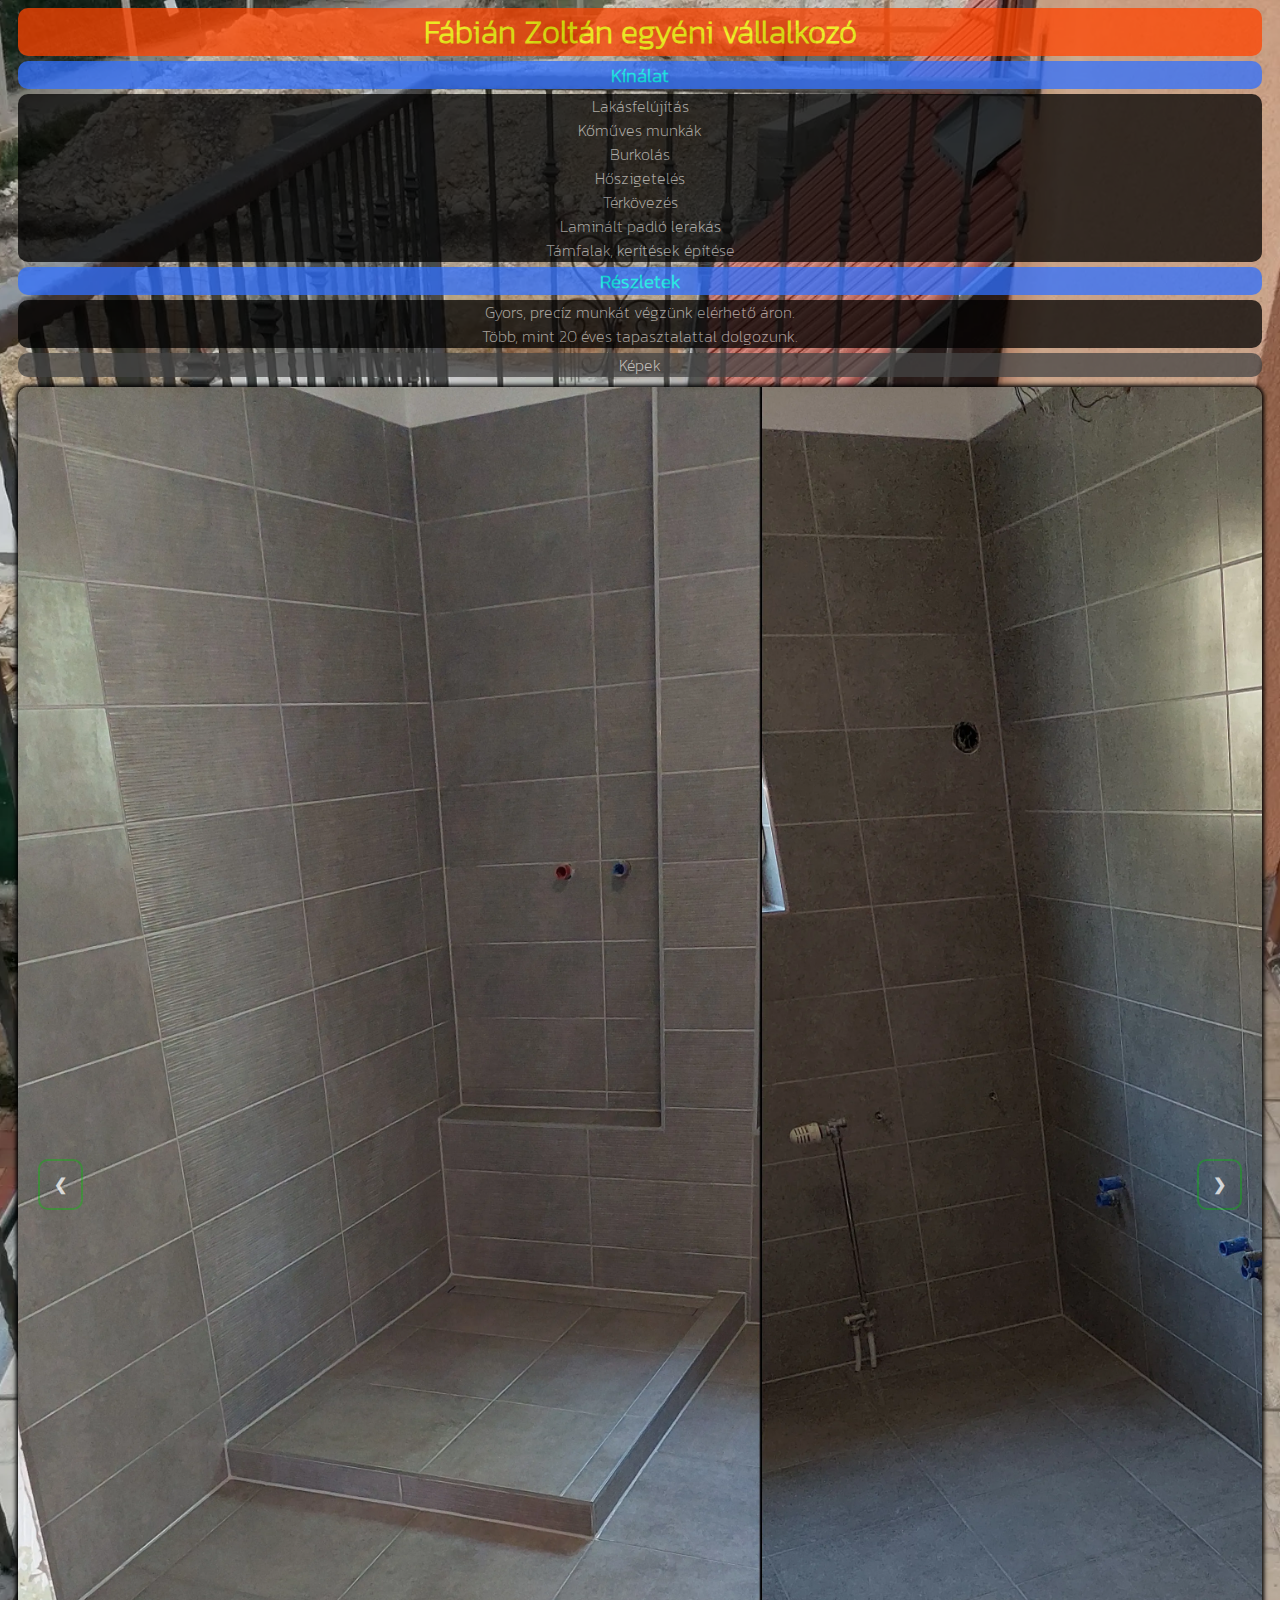
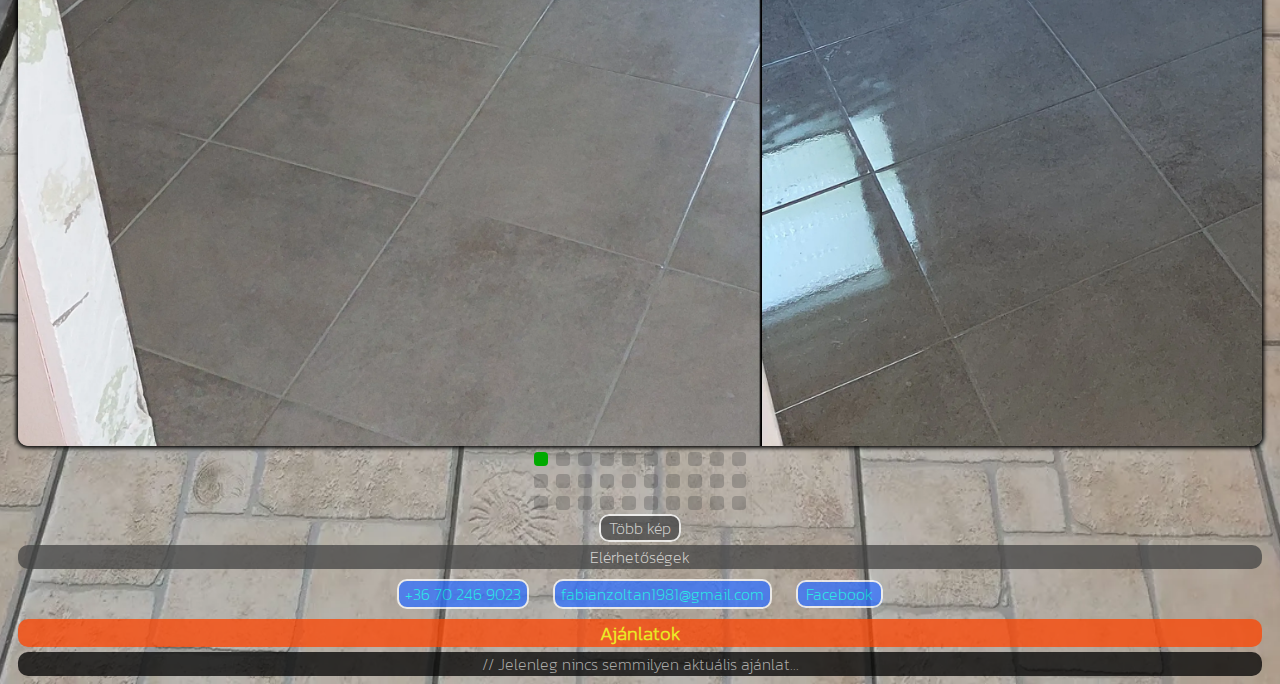
==== index.html @ e49f88b5 "Update index.html" ====
<!DOCTYPE html>
<html lang="hu">
    <head>
        <title>Fábián Zoltán EV - Főoldal</title>
        <meta charset="UTF-8">
        <meta name="viewport" content="width=device-width, initial-scale=1">
        <meta name="description" content="Lakásfelújítás, kőműves munkák, burkolás; precízen, elérhető áron.">
        <link rel="icon" href="./icon.png" type="icon/png">
        <style>
            :root {
                scrollbar-width: thin;
                scrollbar-color: #00ddaa#002200;
                color-scheme: dark;
                text-align: center;
                word-wrap: break-word;
                user-select: none;
            }
            @font-face {
                font-family: 'Kanit';
                src: url('./Kanit-ExtraLight.ttf') format('truetype');
            }
            @media only screen and (max-width: 1320px) {
                button, a, noscript {
                    font-size: 16px !important;
                }
                .dots {
                    height: 14px !important;
                    width: 14px !important;
                }
                .black, .grey, .blue, .red {
                    margin-left: 10px !important;
                    margin-right: 10px !important;
                }
                .slideshow-container {
                    margin-left: 10px !important;
                    margin-right: 10px !important;
                }
                .back, .forward {
                    padding: 14px !important;
                }
            }
            body {
                background-color: #222222;
                background-image: url('./images/back.webp');
                background-repeat: no-repeat;
                background-size: cover;
                background-position: center;
            }
            noscript {
                font-size: 18px;
                margin: 18px;
            }
            .black, .grey, .blue, .red {
                border-radius: 10px;
                font-family: "Kanit";
                opacity: 0.75;
                margin-left: 80px;
                margin-right: 80px;
                margin-top: 5px;
                margin-bottom: 5px;
                user-select: text;
            }
            .black {
                background-color: #000000;
                color: #acacac;
            }
            .grey {
                background-color: #444444;
                color: #dfdfdf;
            }
            .blue {
                background-color: #3070ff;
                color: #00ffff;
            }
            .red {
                background-color: #ff4400;
                color: #ffff00;
            }
            button, a {
                text-align: center;
                cursor: pointer;
                border-radius: 40px;
                font-size: 22px;
                border: 2px solid#ffffff;
                opacity: 0.75;
                transition: 0.2s ease-out;
            }
            a {
                text-decoration: none;
                padding: 0px 8px 0px 8px;
            }
            button:hover, a:hover {
                box-shadow: 0 0 6px 2px#ffffff;
                opacity: 1;
                transition: 0.2s ease-in;
            }
            * {
                box-sizing: border-box
            }
            .slideshow-container {
                position: relative;
                margin-left: 80px;
                margin-right: 80px;
                cursor: zoom-in;
            }
            .containers {
                display: none;
                border-radius: 10px
            }
            .back, .forward {
                cursor: pointer;
                position: absolute;
                top: 48%;
                width: auto;
                margin-top: -23px;
                padding: 20px;
                font-weight: 700;
                font-size: 19px;
                transition: .4s;
                user-select: none;
                border-radius: 10px;
                border: 2px solid rgba(0, 200, 0, .5);
                color: #fff;
            }
            .forward {
                right: 20px;
            }
            .back {
                left: 20px;
            }
            .back:hover, .forward:hover {
                background-color: rgba(0, 170, 0, .75)
            }
            .dots {
                cursor: pointer;
                height: 16px;
                width: 16px;
                margin: 2px 2px;
                background-color: #444;
                opacity: .3;
                border-radius: 4px;
                display: inline-block;
                transition: background-color .5s;
            }
            .dots:hover, .enable {
                background-color: #0a0;
                opacity: 1
            }
            .fade {
                -webkit-animation-name: fade;
                -webkit-animation-duration: 1.4s;
                animation-name: fade;
                animation-duration: 1.4s
            }
            @-webkit-keyframes fade {
                from {
                    opacity: .5
                }
                to {
                    opacity: 2
                }
            }
            @keyframes fade {
                from {
                    opacity: .5
                }
                to {
                    opacity: 2
                }
            }
            img {
                width:100%;
                border-radius:10px;
                box-shadow:0 0 4px 2px#000000;
                margin-top:5px;
            }
        </style>
    </head>
    <body>
        <h1 class="red">Fábián Zoltán egyéni vállalkozó</h1>
        <h3 class="blue">Kínálat</h3>
        <p class="black">Lakásfelújítás<br>Kőműves munkák<br>Burkolás<br>Hőszigetelés<br>Térkövezés<br>Laminált padló lerakás<br>Támfalak, kerítések építése</p>
        <h3 class="blue">Részletek</h3>
        <p class="black">Gyors, precíz munkát végzünk elérhető áron.<br>Több, mint 20 éves tapasztalattal dolgozunk.</p>
        <p class="grey">Képek</p>
        <noscript>
            <p class="red" style="font-size: 32px;">A weboldal megfelelő működéséhez a <b>JavaScript</b> engedélyezése szükséges, ami neked le van tiltva; ellenőrizd a böngésződ beállításaiban.</p>
        </noscript>
        <div class="slideshow-container fade">
            <div class="containers">
                <img src="./images/1.webp" alt="referenciakép" onclick="openNewTab(this)" />
            </div>
            <div class="containers">
                <img src="./images/2.webp" alt="referenciakép" onclick="openNewTab(this)" />
            </div>
            <div class="containers">
                <img src="./images/3.webp" alt="referenciakép" onclick="openNewTab(this)" />
            </div>
            <div class="containers">
                <img src="./images/4.webp" alt="referenciakép" onclick="openNewTab(this)" />
            </div>
            <div class="containers">
                <img src="./images/5.webp" alt="referenciakép" onclick="openNewTab(this)" />
            </div>
            <div class="containers">
                <img src="./images/6.webp" alt="referenciakép" onclick="openNewTab(this)" />
            </div>
            <div class="containers">
                <img src="./images/7.webp" alt="referenciakép" onclick="openNewTab(this)" />
            </div>
            <div class="containers">
                <img src="./images/8.webp" alt="referenciakép" onclick="openNewTab(this)" />
            </div>
            <div class="containers">
                <img src="./images/9.webp" alt="referenciakép" onclick="openNewTab(this)" />
            </div>
            <div class="containers">
                <img src="./images/10.webp" alt="referenciakép" onclick="openNewTab(this)" />
            </div>
            <div class="containers">
                <img src="./images/11.webp" alt="referenciakép" onclick="openNewTab(this)" />
            </div>
            <div class="containers">
                <img src="./images/12.webp" alt="referenciakép" onclick="openNewTab(this)" />
            </div>
            <div class="containers">
                <img src="./images/13.webp" alt="referenciakép" onclick="openNewTab(this)" />
            </div>
            <div class="containers">
                <img src="./images/14.webp" alt="referenciakép" onclick="openNewTab(this)" />
            </div>
            <div class="containers">
                <img src="./images/15.webp" alt="referenciakép" onclick="openNewTab(this)" />
            </div>
            <div class="containers">
                <img src="./images/16.webp" alt="referenciakép" onclick="openNewTab(this)" />
            </div>
            <div class="containers">
                <img src="./images/17.webp" alt="referenciakép" onclick="openNewTab(this)" />
            </div>
            <div class="containers">
                <img src="./images/18.webp" alt="referenciakép" onclick="openNewTab(this)" />
            </div>
            <div class="containers">
                <img src="./images/19.webp" alt="referenciakép" onclick="openNewTab(this)" />
            </div>
            <div class="containers">
                <img src="./images/20.webp" alt="referenciakép" onclick="openNewTab(this)" />
            </div>
            <div class="containers">
                <img src="./images/21.webp" alt="referenciakép" onclick="openNewTab(this)" />
            </div>
            <div class="containers">
                <img src="./images/22.webp" alt="referenciakép" onclick="openNewTab(this)" />
            </div>
            <div class="containers">
                <img src="./images/23.webp" alt="referenciakép" onclick="openNewTab(this)" />
            </div>
            <div class="containers">
                <img src="./images/24.webp" alt="referenciakép" onclick="openNewTab(this)" />
            </div>
            <div class="containers">
                <img src="./images/25.webp" alt="referenciakép" onclick="openNewTab(this)" />
            </div>
            <div class="containers">
                <img src="./images/26.webp" alt="referenciakép" onclick="openNewTab(this)" />
            </div>
            <div class="containers">
                <img src="./images/27.webp" alt="referenciakép" onclick="openNewTab(this)" />
            </div>
            <div class="containers">
                <img src="./images/28.webp" alt="referenciakép" onclick="openNewTab(this)" />
            </div>
            <div class="containers">
                <img src="./images/29.webp" alt="referenciakép" onclick="openNewTab(this)" />
            </div>
            <div class="containers">
                <img src="./images/30.webp" alt="referenciakép" onclick="openNewTab(this)" />
            </div>
            <a class="back" onclick="plusSlides(-1)" title="Előző kép">&#10094;</a>
            <a class="forward" onclick="plusSlides(1)" title="Következő kép">&#10095;</a>
        </div>
        <div style="text-align:center">
            <span class="dots" onclick="currentSlide(1)" title="1. kép"></span>
            <span class="dots" onclick="currentSlide(2)" title="2. kép"></span>
            <span class="dots" onclick="currentSlide(3)" title="3. kép"></span>
            <span class="dots" onclick="currentSlide(4)" title=" 4. kép"></span>
            <span class="dots" onclick="currentSlide(5)" title="5. kép"></span>
            <span class="dots" onclick="currentSlide(6)" title="6. kép"></span>
            <span class="dots" onclick="currentSlide(7)" title=" 7. kép"></span>
            <span class="dots" onclick="currentSlide(8)" title="8. kép"></span>
            <span class="dots" onclick="currentSlide(9)" title="9. kép"></span>
            <span class="dots" onclick="currentSlide(10)" title="10. kép"></span>
            <br>
            <span class="dots" onclick="currentSlide(11)" title="11. kép"></span>
            <span class="dots" onclick="currentSlide(12)" title="12. kép"></span>
            <span class="dots" onclick="currentSlide(13)" title="13. kép"></span>
            <span class="dots" onclick="currentSlide(14)" title="14. kép"></span>
            <span class="dots" onclick="currentSlide(15)" title="15. kép"></span>
            <span class="dots" onclick="currentSlide(16)" title="16. kép"></span>
            <span class="dots" onclick="currentSlide(17)" title="17. kép"></span>
            <span class="dots" onclick="currentSlide(18)" title="18. kép"></span>
            <span class="dots" onclick="currentSlide(19)" title="19. kép"></span>
            <span class="dots" onclick="currentSlide(20)" title="20. kép"></span>
            <br>
            <span class="dots" onclick="currentSlide(21)" title="21. kép"></span>
            <span class="dots" onclick="currentSlide(22)" title="22. kép"></span>
            <span class="dots" onclick="currentSlide(23)" title="23. kép"></span>
            <span class="dots" onclick="currentSlide(24)" title="24. kép"></span>
            <span class="dots" onclick="currentSlide(25)" title="25. kép"></span>
            <span class="dots" onclick="currentSlide(26)" title="26. kép"></span>
            <span class="dots" onclick="currentSlide(27)" title="27. kép"></span>
            <span class="dots" onclick="currentSlide(28)" title="28. kép"></span>
            <span class="dots" onclick="currentSlide(29)" title="29. kép"></span>
            <span class="dots" onclick="currentSlide(30)" title="30. kép"></span>
        </div>
        <a href="https://www.komuvesburkolas.hu/images.html" target="_self" class="grey">Több kép</a>
        <p class="grey">Elérhetőségek</p>
        <button class="blue" onclick="copyText('+36702469023')" title="Kattints a másoláshoz.">+36 70 246 9023</button>
        <button class="blue" onclick="copyText('fabianzoltan1981@gmail.com')" title="Kattints a másoláshoz.">fabianzoltan1981@gmail.com</button>
        <a class="blue" target="_blank" href="https://www.facebook.com/profile.php?id=61560239815582" title="Kövess a Facebookon">Facebook</a>
        <h3 class="red">Ajánlatok</h3>
        <p class="black">
        <!-- Ajánlatok hiánya esetén = '// Jelenleg nincs semmilyen aktuális ajánlat...' -->
        <!-- Ajánlatok szakasz kezdődik -->
            // Jelenleg nincs semmilyen aktuális ajánlat...
        <!-- Ajánlatok szakasz véget ér -->
        </p>
        <script>
            function copyText(text) {
                navigator.clipboard.writeText(text);
            }
            
            function openNewTab(imageElement) {
                var imageUrl = imageElement.src;
                window.open(imageUrl, '_blank');
            }
            
            var slidePosition = 1;
            SlideShow(slidePosition);

            function plusSlides(n) {
                SlideShow(slidePosition += n);
            }

            function currentSlide(n) {
                SlideShow(slidePosition = n);
            }

            function SlideShow(n) {
                var i;
                var slides = document.getElementsByClassName("containers");
                var circles = document.getElementsByClassName("dots");
                if (n > slides.length) {
                    slidePosition = 1
                }
                if (n < 1) {
                    slidePosition = slides.length
                }
                for (i = 0; i < slides.length; i++) {
                    slides[i].style.display = "none";
                }
                for (i = 0; i < circles.length; i++) {
                    circles[i].className = circles[i].className.replace(" enable", "");
                }
                slides[slidePosition - 1].style.display = "block";
                circles[slidePosition - 1].className += " enable";
            }
        </script>
    </body>
</html>
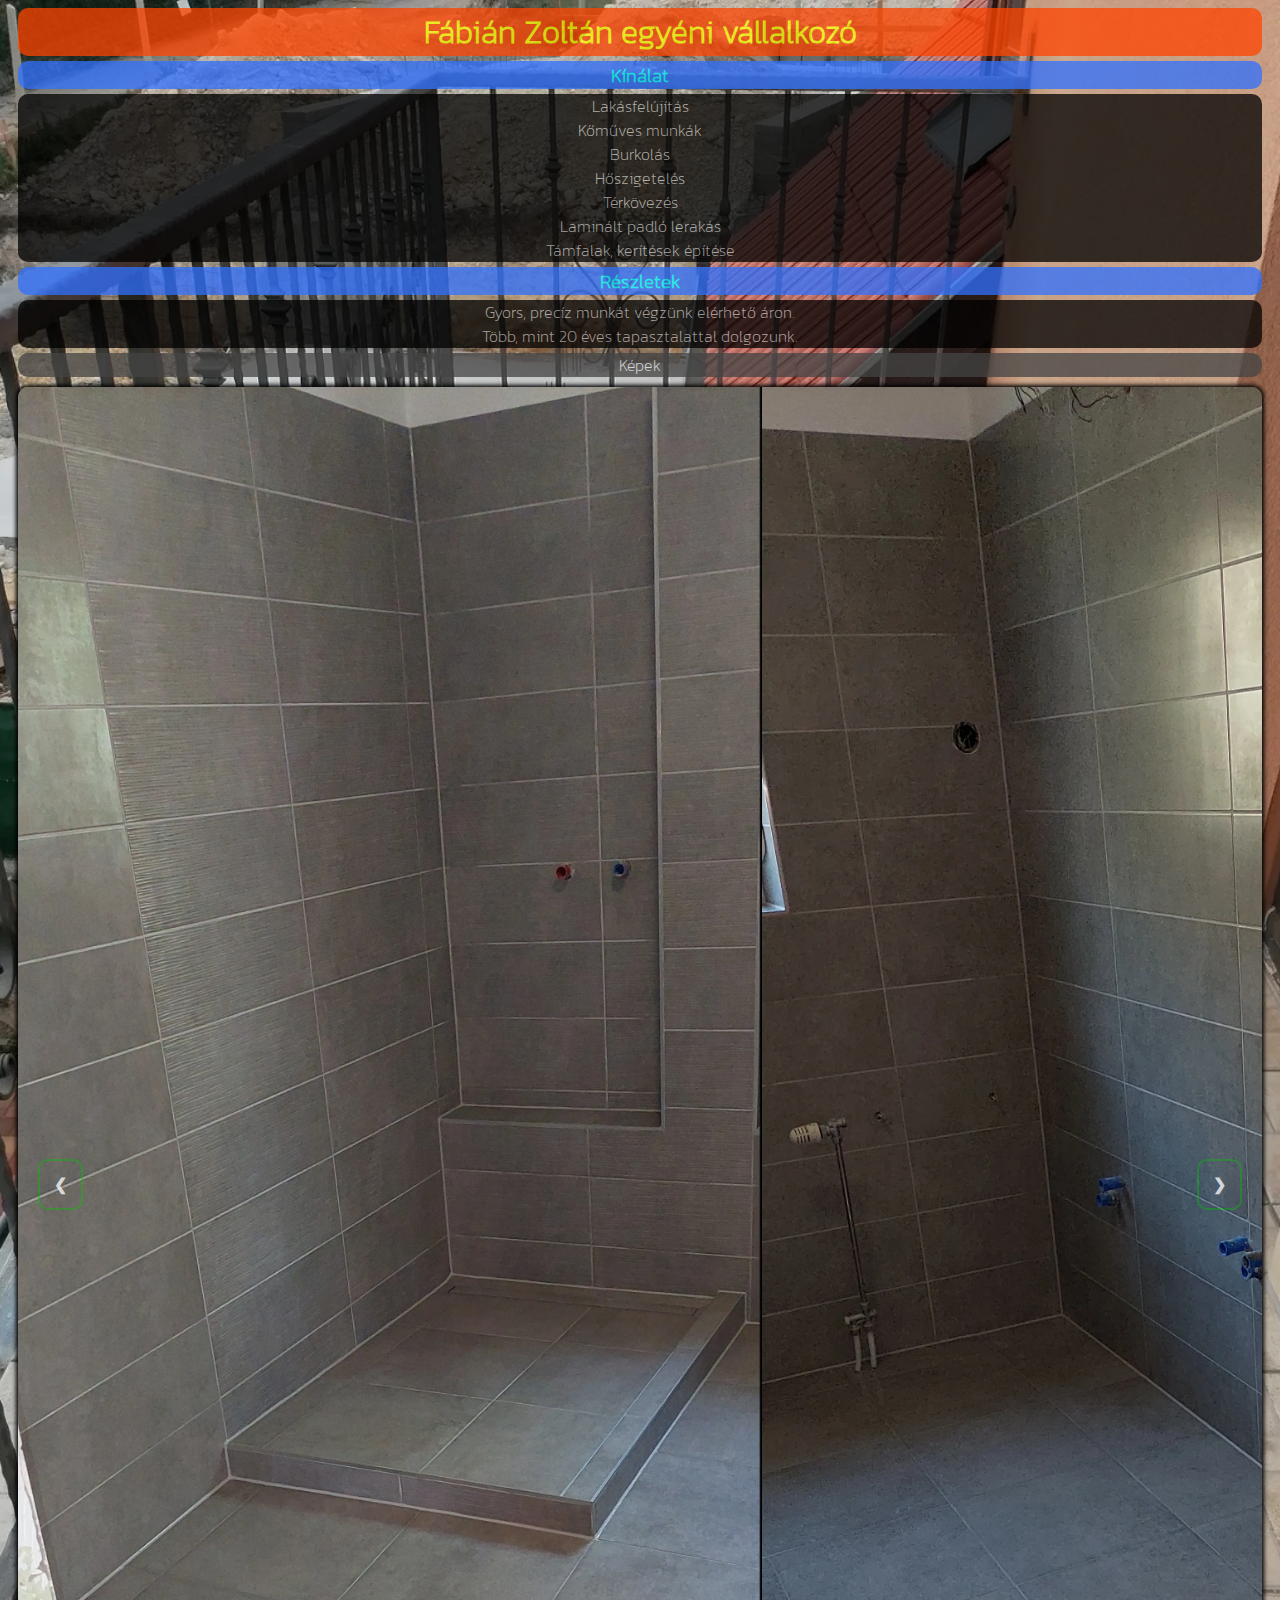
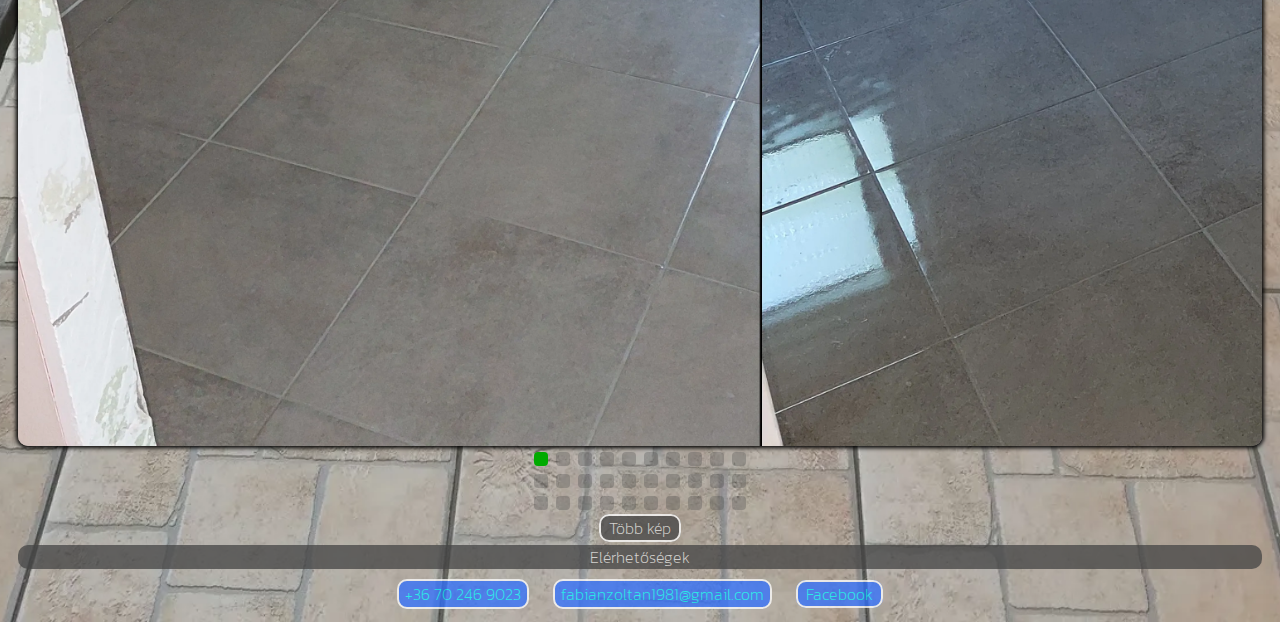
==== commit 6d07d240: "Update index.html" ====
--- a/index.html
+++ b/index.html
@@ -319,13 +319,6 @@
         <button class="blue" onclick="copyText('+36702469023')" title="Kattints a másoláshoz.">+36 70 246 9023</button>
         <button class="blue" onclick="copyText('fabianzoltan1981@gmail.com')" title="Kattints a másoláshoz.">fabianzoltan1981@gmail.com</button>
         <a class="blue" target="_blank" href="https://www.facebook.com/profile.php?id=61560239815582" title="Kövess a Facebookon">Facebook</a>
-        <h3 class="red">Ajánlatok</h3>
-        <p class="black">
-        <!-- Ajánlatok hiánya esetén = '// Jelenleg nincs semmilyen aktuális ajánlat...' -->
-        <!-- Ajánlatok szakasz kezdődik -->
-            // Jelenleg nincs semmilyen aktuális ajánlat...
-        <!-- Ajánlatok szakasz véget ér -->
-        </p>
         <script>
             function copyText(text) {
                 navigator.clipboard.writeText(text);
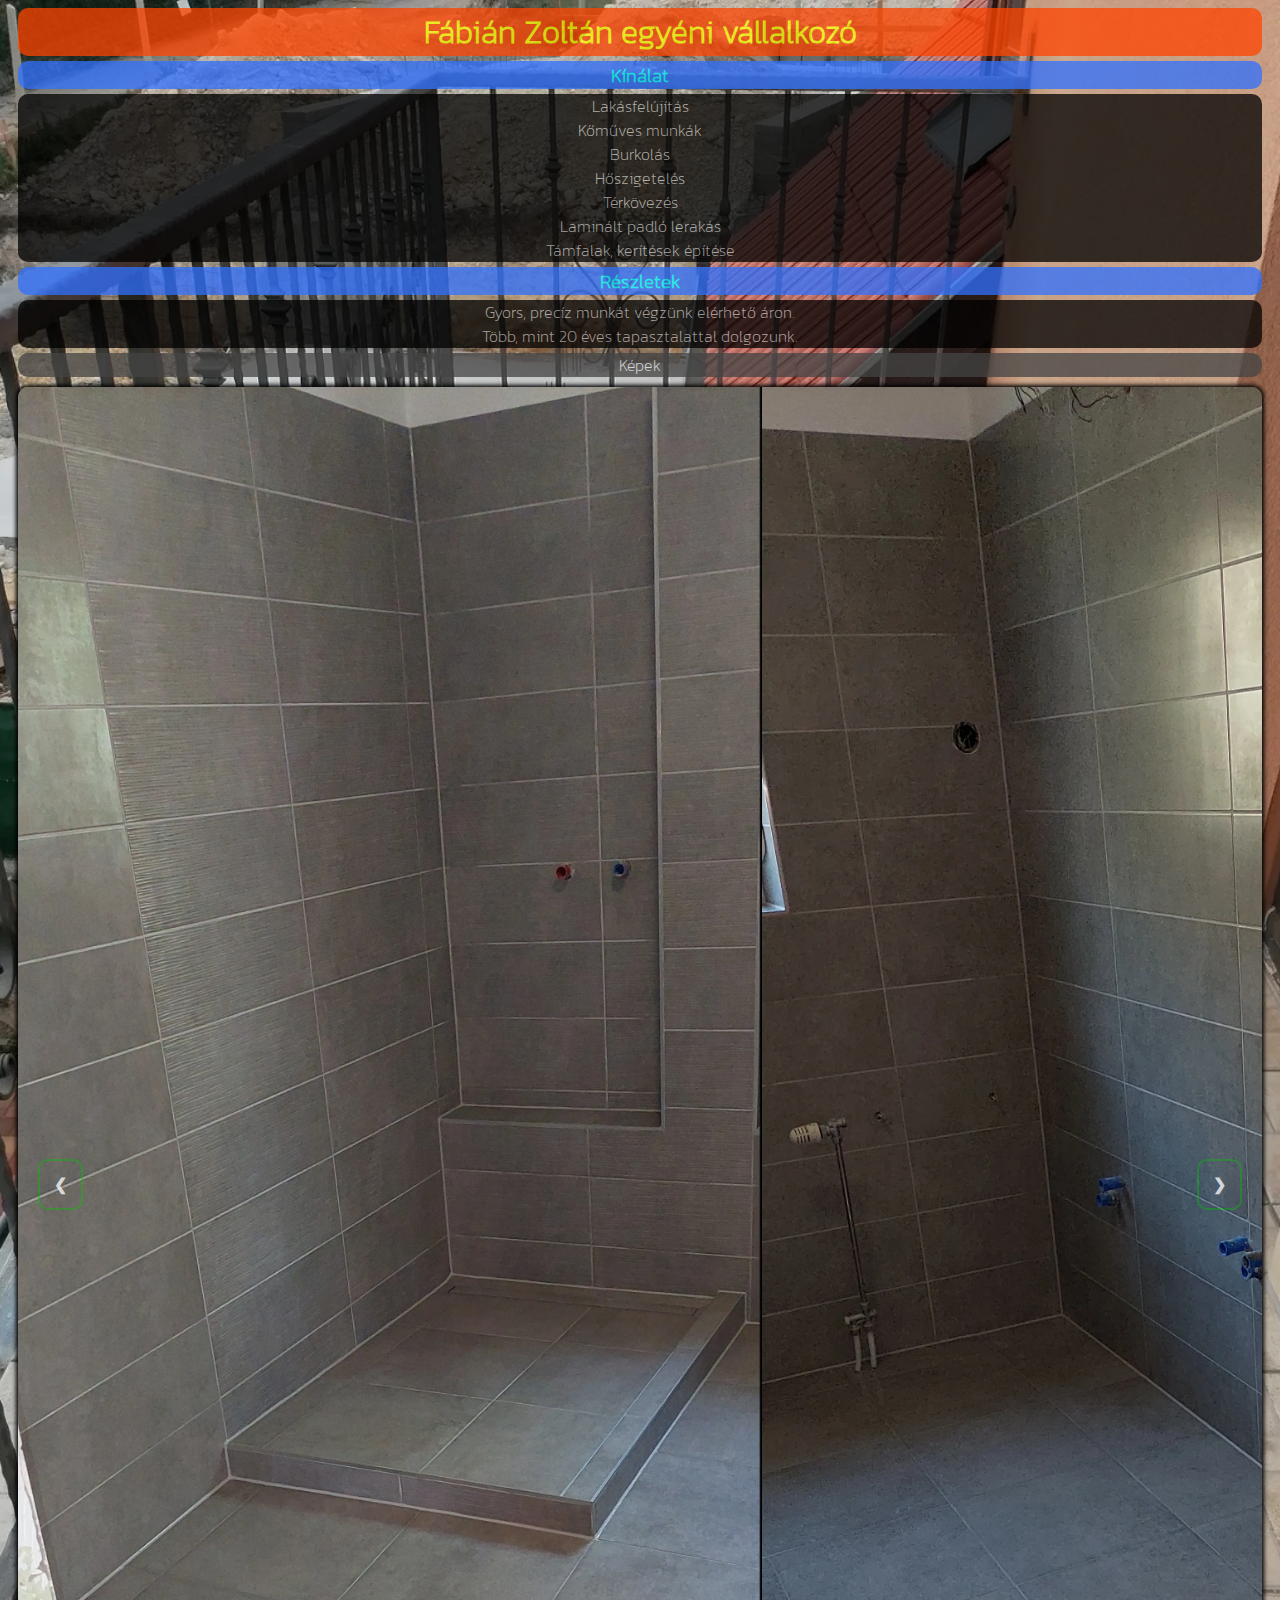
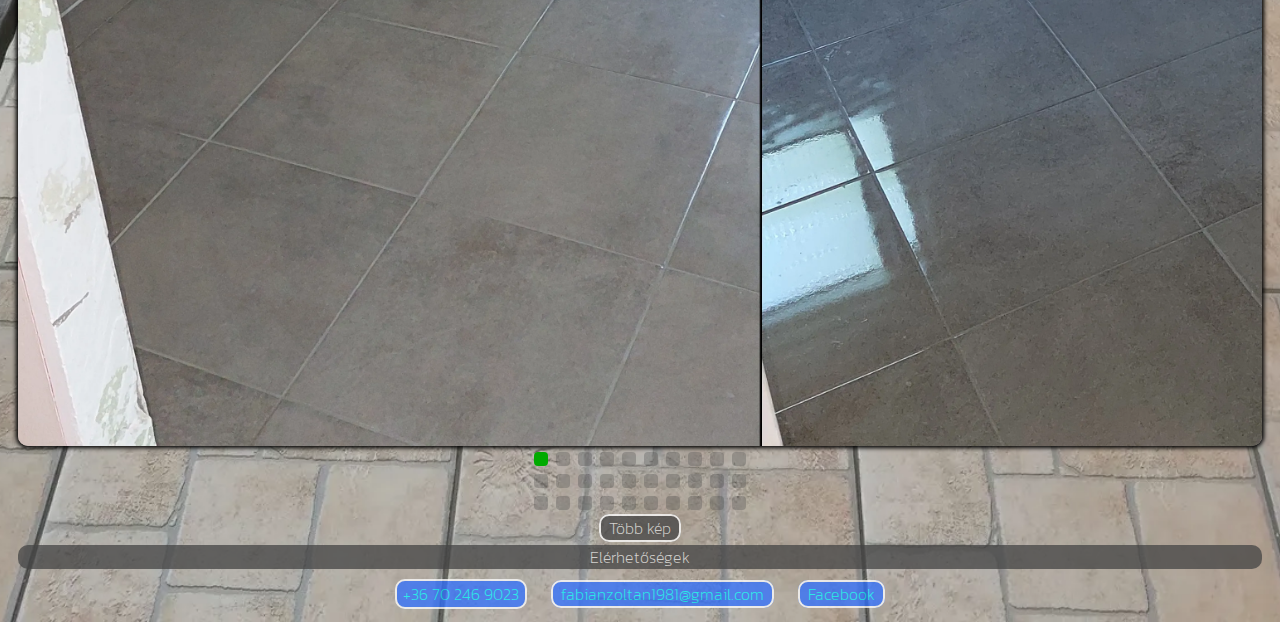
==== commit 478b51a9: "Update index.html" ====
--- a/index.html
+++ b/index.html
@@ -317,7 +317,7 @@
         <a href="https://www.komuvesburkolas.hu/images.html" target="_self" class="grey">Több kép</a>
         <p class="grey">Elérhetőségek</p>
         <button class="blue" onclick="copyText('+36702469023')" title="Kattints a másoláshoz.">+36 70 246 9023</button>
-        <button class="blue" onclick="copyText('fabianzoltan1981@gmail.com')" title="Kattints a másoláshoz.">fabianzoltan1981@gmail.com</button>
+        <a class="blue" href="mailto:fabianzoltan1981@gmail.com" title="Kattints a másoláshoz.">fabianzoltan1981@gmail.com</a>
         <a class="blue" target="_blank" href="https://www.facebook.com/profile.php?id=61560239815582" title="Kövess a Facebookon">Facebook</a>
         <script>
             function copyText(text) {
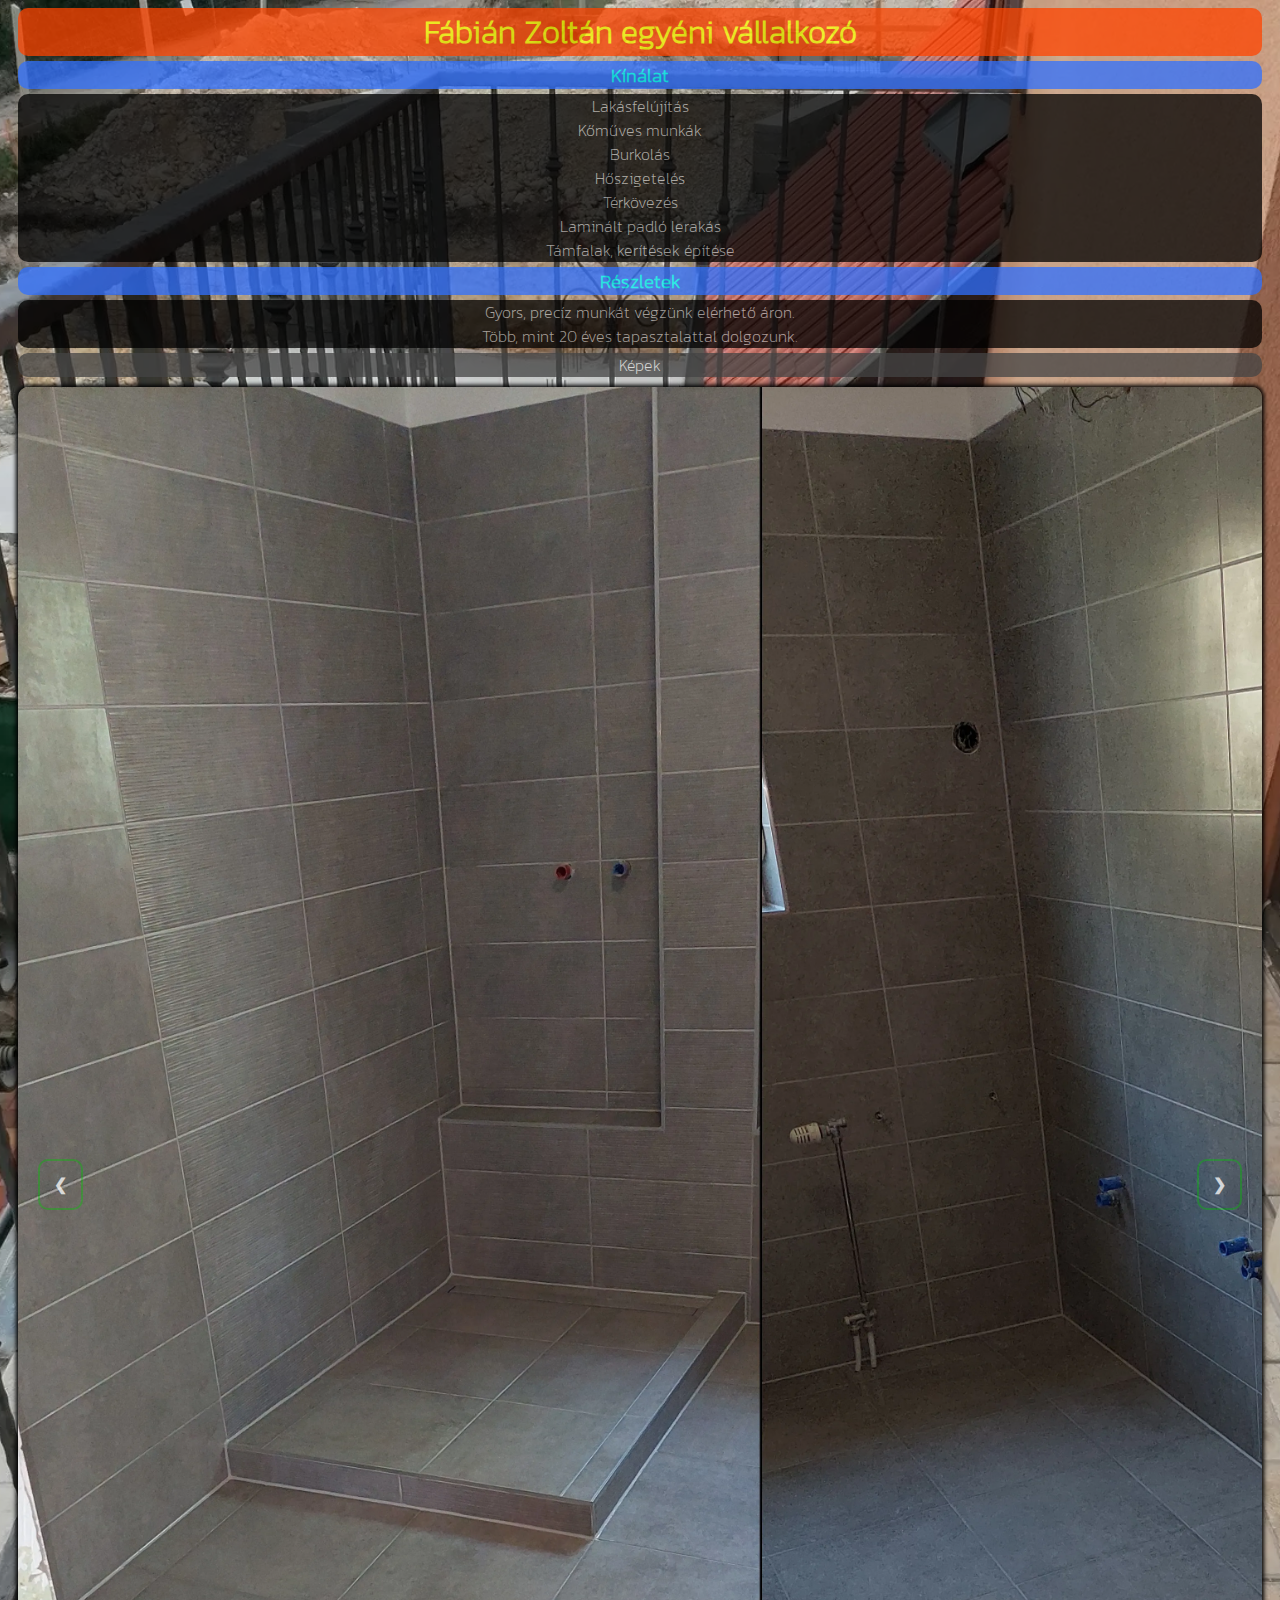
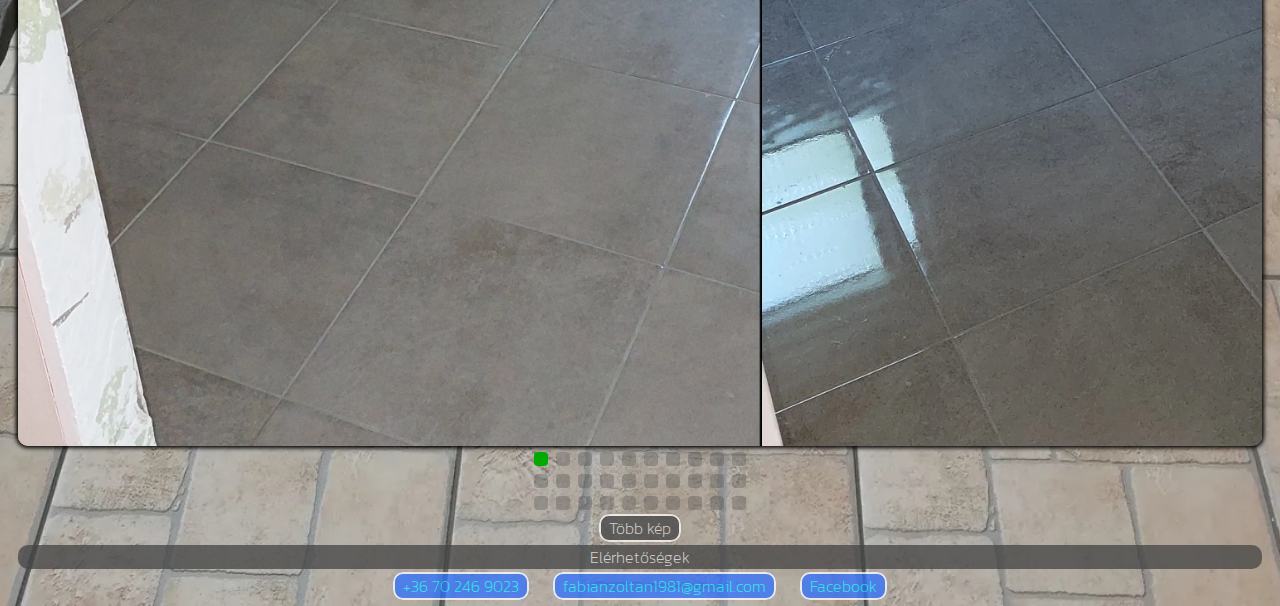
==== commit 0db7e0a9: "Update index.html" ====
--- a/index.html
+++ b/index.html
@@ -316,14 +316,10 @@
         </div>
         <a href="https://www.komuvesburkolas.hu/images.html" target="_self" class="grey">Több kép</a>
         <p class="grey">Elérhetőségek</p>
-        <button class="blue" onclick="copyText('+36702469023')" title="Kattints a másoláshoz.">+36 70 246 9023</button>
-        <a class="blue" href="mailto:fabianzoltan1981@gmail.com" title="Kattints a másoláshoz.">fabianzoltan1981@gmail.com</a>
+        <a class="blue" href="tel:+36702469023" title="Hívj fel.">+36 70 246 9023</a>
+        <a class="blue" href="mailto:fabianzoltan1981@gmail.com" title="Írj egy e-mailt.">fabianzoltan1981@gmail.com</a>
         <a class="blue" target="_blank" href="https://www.facebook.com/profile.php?id=61560239815582" title="Kövess a Facebookon">Facebook</a>
         <script>
-            function copyText(text) {
-                navigator.clipboard.writeText(text);
-            }
-            
             function openNewTab(imageElement) {
                 var imageUrl = imageElement.src;
                 window.open(imageUrl, '_blank');
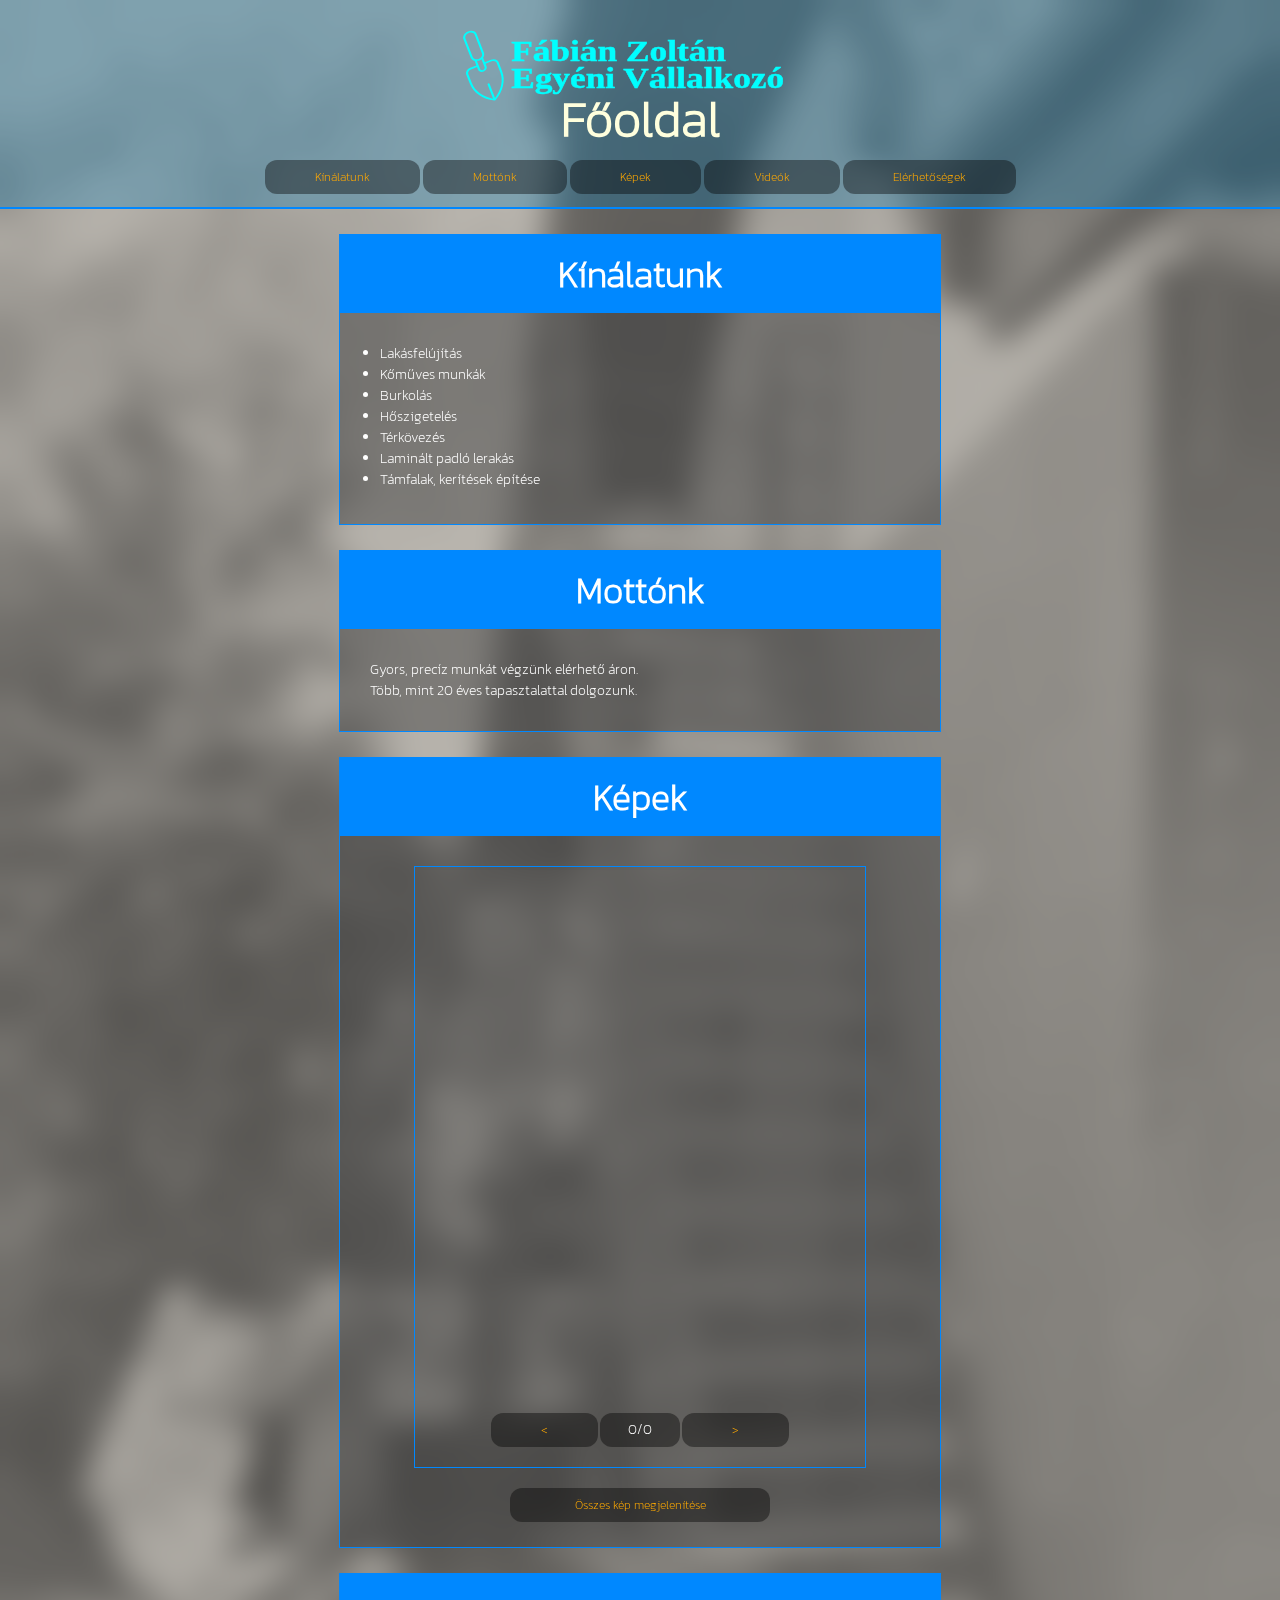
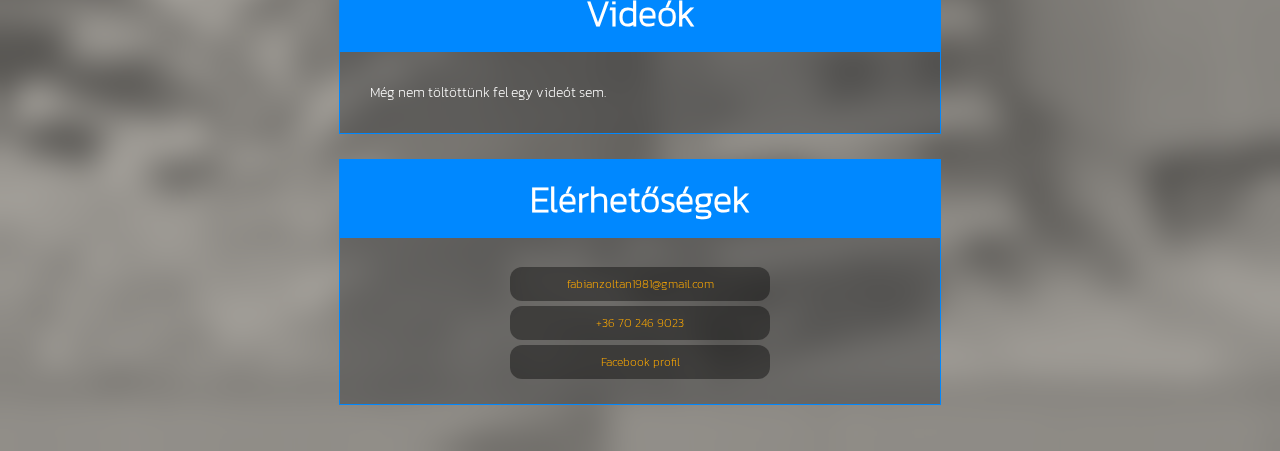
==== commit dd95811c: "Add files via upload" ====
--- a/index.html
+++ b/index.html
@@ -1,360 +1,79 @@
-<!DOCTYPE html>
-<html lang="hu">
-    <head>
-        <title>Fábián Zoltán EV - Főoldal</title>
-        <meta charset="UTF-8">
-        <meta name="viewport" content="width=device-width, initial-scale=1">
-        <meta name="description" content="Lakásfelújítás, kőműves munkák, burkolás; precízen, elérhető áron.">
-        <link rel="icon" href="./icon.png" type="icon/png">
-        <style>
-            :root {
-                scrollbar-width: thin;
-                scrollbar-color: #00ddaa#002200;
-                color-scheme: dark;
-                text-align: center;
-                word-wrap: break-word;
-                user-select: none;
-            }
-            @font-face {
-                font-family: 'Kanit';
-                src: url('./Kanit-ExtraLight.ttf') format('truetype');
-            }
-            @media only screen and (max-width: 1320px) {
-                button, a, noscript {
-                    font-size: 16px !important;
-                }
-                .dots {
-                    height: 14px !important;
-                    width: 14px !important;
-                }
-                .black, .grey, .blue, .red {
-                    margin-left: 10px !important;
-                    margin-right: 10px !important;
-                }
-                .slideshow-container {
-                    margin-left: 10px !important;
-                    margin-right: 10px !important;
-                }
-                .back, .forward {
-                    padding: 14px !important;
-                }
-            }
-            body {
-                background-color: #222222;
-                background-image: url('./images/back.webp');
-                background-repeat: no-repeat;
-                background-size: cover;
-                background-position: center;
-            }
-            noscript {
-                font-size: 18px;
-                margin: 18px;
-            }
-            .black, .grey, .blue, .red {
-                border-radius: 10px;
-                font-family: "Kanit";
-                opacity: 0.75;
-                margin-left: 80px;
-                margin-right: 80px;
-                margin-top: 5px;
-                margin-bottom: 5px;
-                user-select: text;
-            }
-            .black {
-                background-color: #000000;
-                color: #acacac;
-            }
-            .grey {
-                background-color: #444444;
-                color: #dfdfdf;
-            }
-            .blue {
-                background-color: #3070ff;
-                color: #00ffff;
-            }
-            .red {
-                background-color: #ff4400;
-                color: #ffff00;
-            }
-            button, a {
-                text-align: center;
-                cursor: pointer;
-                border-radius: 40px;
-                font-size: 22px;
-                border: 2px solid#ffffff;
-                opacity: 0.75;
-                transition: 0.2s ease-out;
-            }
-            a {
-                text-decoration: none;
-                padding: 0px 8px 0px 8px;
-            }
-            button:hover, a:hover {
-                box-shadow: 0 0 6px 2px#ffffff;
-                opacity: 1;
-                transition: 0.2s ease-in;
-            }
-            * {
-                box-sizing: border-box
-            }
-            .slideshow-container {
-                position: relative;
-                margin-left: 80px;
-                margin-right: 80px;
-                cursor: zoom-in;
-            }
-            .containers {
-                display: none;
-                border-radius: 10px
-            }
-            .back, .forward {
-                cursor: pointer;
-                position: absolute;
-                top: 48%;
-                width: auto;
-                margin-top: -23px;
-                padding: 20px;
-                font-weight: 700;
-                font-size: 19px;
-                transition: .4s;
-                user-select: none;
-                border-radius: 10px;
-                border: 2px solid rgba(0, 200, 0, .5);
-                color: #fff;
-            }
-            .forward {
-                right: 20px;
-            }
-            .back {
-                left: 20px;
-            }
-            .back:hover, .forward:hover {
-                background-color: rgba(0, 170, 0, .75)
-            }
-            .dots {
-                cursor: pointer;
-                height: 16px;
-                width: 16px;
-                margin: 2px 2px;
-                background-color: #444;
-                opacity: .3;
-                border-radius: 4px;
-                display: inline-block;
-                transition: background-color .5s;
-            }
-            .dots:hover, .enable {
-                background-color: #0a0;
-                opacity: 1
-            }
-            .fade {
-                -webkit-animation-name: fade;
-                -webkit-animation-duration: 1.4s;
-                animation-name: fade;
-                animation-duration: 1.4s
-            }
-            @-webkit-keyframes fade {
-                from {
-                    opacity: .5
-                }
-                to {
-                    opacity: 2
-                }
-            }
-            @keyframes fade {
-                from {
-                    opacity: .5
-                }
-                to {
-                    opacity: 2
-                }
-            }
-            img {
-                width:100%;
-                border-radius:10px;
-                box-shadow:0 0 4px 2px#000000;
-                margin-top:5px;
-            }
-        </style>
-    </head>
-    <body>
-        <h1 class="red">Fábián Zoltán egyéni vállalkozó</h1>
-        <h3 class="blue">Kínálat</h3>
-        <p class="black">Lakásfelújítás<br>Kőműves munkák<br>Burkolás<br>Hőszigetelés<br>Térkövezés<br>Laminált padló lerakás<br>Támfalak, kerítések építése</p>
-        <h3 class="blue">Részletek</h3>
-        <p class="black">Gyors, precíz munkát végzünk elérhető áron.<br>Több, mint 20 éves tapasztalattal dolgozunk.</p>
-        <p class="grey">Képek</p>
-        <noscript>
-            <p class="red" style="font-size: 32px;">A weboldal megfelelő működéséhez a <b>JavaScript</b> engedélyezése szükséges, ami neked le van tiltva; ellenőrizd a böngésződ beállításaiban.</p>
-        </noscript>
-        <div class="slideshow-container fade">
-            <div class="containers">
-                <img src="./images/1.webp" alt="referenciakép" onclick="openNewTab(this)" />
-            </div>
-            <div class="containers">
-                <img src="./images/2.webp" alt="referenciakép" onclick="openNewTab(this)" />
-            </div>
-            <div class="containers">
-                <img src="./images/3.webp" alt="referenciakép" onclick="openNewTab(this)" />
-            </div>
-            <div class="containers">
-                <img src="./images/4.webp" alt="referenciakép" onclick="openNewTab(this)" />
-            </div>
-            <div class="containers">
-                <img src="./images/5.webp" alt="referenciakép" onclick="openNewTab(this)" />
-            </div>
-            <div class="containers">
-                <img src="./images/6.webp" alt="referenciakép" onclick="openNewTab(this)" />
-            </div>
-            <div class="containers">
-                <img src="./images/7.webp" alt="referenciakép" onclick="openNewTab(this)" />
-            </div>
-            <div class="containers">
-                <img src="./images/8.webp" alt="referenciakép" onclick="openNewTab(this)" />
-            </div>
-            <div class="containers">
-                <img src="./images/9.webp" alt="referenciakép" onclick="openNewTab(this)" />
-            </div>
-            <div class="containers">
-                <img src="./images/10.webp" alt="referenciakép" onclick="openNewTab(this)" />
-            </div>
-            <div class="containers">
-                <img src="./images/11.webp" alt="referenciakép" onclick="openNewTab(this)" />
-            </div>
-            <div class="containers">
-                <img src="./images/12.webp" alt="referenciakép" onclick="openNewTab(this)" />
-            </div>
-            <div class="containers">
-                <img src="./images/13.webp" alt="referenciakép" onclick="openNewTab(this)" />
-            </div>
-            <div class="containers">
-                <img src="./images/14.webp" alt="referenciakép" onclick="openNewTab(this)" />
-            </div>
-            <div class="containers">
-                <img src="./images/15.webp" alt="referenciakép" onclick="openNewTab(this)" />
-            </div>
-            <div class="containers">
-                <img src="./images/16.webp" alt="referenciakép" onclick="openNewTab(this)" />
-            </div>
-            <div class="containers">
-                <img src="./images/17.webp" alt="referenciakép" onclick="openNewTab(this)" />
-            </div>
-            <div class="containers">
-                <img src="./images/18.webp" alt="referenciakép" onclick="openNewTab(this)" />
-            </div>
-            <div class="containers">
-                <img src="./images/19.webp" alt="referenciakép" onclick="openNewTab(this)" />
-            </div>
-            <div class="containers">
-                <img src="./images/20.webp" alt="referenciakép" onclick="openNewTab(this)" />
-            </div>
-            <div class="containers">
-                <img src="./images/21.webp" alt="referenciakép" onclick="openNewTab(this)" />
-            </div>
-            <div class="containers">
-                <img src="./images/22.webp" alt="referenciakép" onclick="openNewTab(this)" />
-            </div>
-            <div class="containers">
-                <img src="./images/23.webp" alt="referenciakép" onclick="openNewTab(this)" />
-            </div>
-            <div class="containers">
-                <img src="./images/24.webp" alt="referenciakép" onclick="openNewTab(this)" />
-            </div>
-            <div class="containers">
-                <img src="./images/25.webp" alt="referenciakép" onclick="openNewTab(this)" />
-            </div>
-            <div class="containers">
-                <img src="./images/26.webp" alt="referenciakép" onclick="openNewTab(this)" />
-            </div>
-            <div class="containers">
-                <img src="./images/27.webp" alt="referenciakép" onclick="openNewTab(this)" />
-            </div>
-            <div class="containers">
-                <img src="./images/28.webp" alt="referenciakép" onclick="openNewTab(this)" />
-            </div>
-            <div class="containers">
-                <img src="./images/29.webp" alt="referenciakép" onclick="openNewTab(this)" />
-            </div>
-            <div class="containers">
-                <img src="./images/30.webp" alt="referenciakép" onclick="openNewTab(this)" />
-            </div>
-            <a class="back" onclick="plusSlides(-1)" title="Előző kép">&#10094;</a>
-            <a class="forward" onclick="plusSlides(1)" title="Következő kép">&#10095;</a>
-        </div>
-        <div style="text-align:center">
-            <span class="dots" onclick="currentSlide(1)" title="1. kép"></span>
-            <span class="dots" onclick="currentSlide(2)" title="2. kép"></span>
-            <span class="dots" onclick="currentSlide(3)" title="3. kép"></span>
-            <span class="dots" onclick="currentSlide(4)" title=" 4. kép"></span>
-            <span class="dots" onclick="currentSlide(5)" title="5. kép"></span>
-            <span class="dots" onclick="currentSlide(6)" title="6. kép"></span>
-            <span class="dots" onclick="currentSlide(7)" title=" 7. kép"></span>
-            <span class="dots" onclick="currentSlide(8)" title="8. kép"></span>
-            <span class="dots" onclick="currentSlide(9)" title="9. kép"></span>
-            <span class="dots" onclick="currentSlide(10)" title="10. kép"></span>
-            <br>
-            <span class="dots" onclick="currentSlide(11)" title="11. kép"></span>
-            <span class="dots" onclick="currentSlide(12)" title="12. kép"></span>
-            <span class="dots" onclick="currentSlide(13)" title="13. kép"></span>
-            <span class="dots" onclick="currentSlide(14)" title="14. kép"></span>
-            <span class="dots" onclick="currentSlide(15)" title="15. kép"></span>
-            <span class="dots" onclick="currentSlide(16)" title="16. kép"></span>
-            <span class="dots" onclick="currentSlide(17)" title="17. kép"></span>
-            <span class="dots" onclick="currentSlide(18)" title="18. kép"></span>
-            <span class="dots" onclick="currentSlide(19)" title="19. kép"></span>
-            <span class="dots" onclick="currentSlide(20)" title="20. kép"></span>
-            <br>
-            <span class="dots" onclick="currentSlide(21)" title="21. kép"></span>
-            <span class="dots" onclick="currentSlide(22)" title="22. kép"></span>
-            <span class="dots" onclick="currentSlide(23)" title="23. kép"></span>
-            <span class="dots" onclick="currentSlide(24)" title="24. kép"></span>
-            <span class="dots" onclick="currentSlide(25)" title="25. kép"></span>
-            <span class="dots" onclick="currentSlide(26)" title="26. kép"></span>
-            <span class="dots" onclick="currentSlide(27)" title="27. kép"></span>
-            <span class="dots" onclick="currentSlide(28)" title="28. kép"></span>
-            <span class="dots" onclick="currentSlide(29)" title="29. kép"></span>
-            <span class="dots" onclick="currentSlide(30)" title="30. kép"></span>
-        </div>
-        <a href="https://www.komuvesburkolas.hu/images.html" target="_self" class="grey">Több kép</a>
-        <p class="grey">Elérhetőségek</p>
-        <a class="blue" href="tel:+36702469023" title="Hívj fel.">+36 70 246 9023</a>
-        <a class="blue" href="mailto:fabianzoltan1981@gmail.com" title="Írj egy e-mailt.">fabianzoltan1981@gmail.com</a>
-        <a class="blue" target="_blank" href="https://www.facebook.com/profile.php?id=61560239815582" title="Kövess a Facebookon">Facebook</a>
-        <script>
-            function openNewTab(imageElement) {
-                var imageUrl = imageElement.src;
-                window.open(imageUrl, '_blank');
-            }
-            
-            var slidePosition = 1;
-            SlideShow(slidePosition);
-
-            function plusSlides(n) {
-                SlideShow(slidePosition += n);
-            }
-
-            function currentSlide(n) {
-                SlideShow(slidePosition = n);
-            }
-
-            function SlideShow(n) {
-                var i;
-                var slides = document.getElementsByClassName("containers");
-                var circles = document.getElementsByClassName("dots");
-                if (n > slides.length) {
-                    slidePosition = 1
-                }
-                if (n < 1) {
-                    slidePosition = slides.length
-                }
-                for (i = 0; i < slides.length; i++) {
-                    slides[i].style.display = "none";
-                }
-                for (i = 0; i < circles.length; i++) {
-                    circles[i].className = circles[i].className.replace(" enable", "");
-                }
-                slides[slidePosition - 1].style.display = "block";
-                circles[slidePosition - 1].className += " enable";
-            }
-        </script>
-    </body>
-</html>
+<!DOCTYPE html>
+<html lang="hu">
+<head>
+    <meta charset="UTF-8">
+    <meta name="viewport" content="width=device-width, initial-scale=1.0">
+    <link rel="stylesheet" href="styles.css">
+    <link rel="icon" href="./icon.png" type="icon/png">
+    <script src="image-carousel.js"></script>
+    <title>Fábián Zoltán E.V. - Főoldal</title>
+</head>
+<body>
+    <header>
+        <img src="logo.svg" alt="Oldal logója" id="logo">
+        <h1>Főoldal</h1>
+        <nav>
+            <a href="#offers">Kínálatunk</a>
+            <a href="#motto">Mottónk</a>
+            <a href="#images">Képek</a>
+            <a href="#videos">Videók</a>
+            <a href="#contact">Elérhetőségek</a>
+        </nav>
+    </header>
+    <main>
+        <section id="offers">
+            <h2>Kínálatunk</h2>
+            <ul>
+                <li>Lakásfelújítás</li>
+                <li>Kőműves munkák</li>
+                <li>Burkolás</li>
+                <li>Hőszigetelés</li>
+                <li>Térkövezés</li>
+                <li>Laminált padló lerakás</li>
+                <li>Támfalak, kerítések építése</li>
+            </ul>
+        </section>
+        <section id="motto">
+            <h2>Mottónk</h2>
+            <p>Gyors, precíz munkát végzünk elérhető áron.<br>Több, mint 20 éves tapasztalattal dolgozunk.</p>
+        </section>
+        <section id="images">
+            <h2>Képek</h2>
+            <div id="image-carousel">
+                <!-- Images will be auto-generated on load -->
+                <div id="carousel-controller">
+                    <button onclick="stepSlide(-1);">&lt;</button>
+                    <p id="carousel-indicator">0/0</p>
+                    <button onclick="stepSlide(1);">&gt;</button>
+                </div>
+                <noscript>
+                    <div class="error">
+                        <img src="warning.svg" alt="Felkiáltójel Ikon" class="warning-sign">
+                        <p>Ez a képnézegető nem működik JavaScript nélkül</p>
+                    </div>
+                </noscript>
+            </div>
+            <a href="./images.html" class="fixed-width">Összes kép megjelenítése</a>
+        </section>
+        <section id="videos">
+            <h2>Videók</h2>
+            <p>Még nem töltöttünk fel egy videót sem.</p>
+            <!--video controls src="videos/video.mp4"></video-->
+        </section>
+        <section id="contact">
+            <h2>Elérhetőségek</h2>
+            <a href="mailto:fabianzoltan1981@gmail.com" class="fixed-width">fabianzoltan1981@gmail.com</a>
+            <br>
+            <a href="tel:+36702469023" class="fixed-width">+36&nbsp;70&nbsp;246&nbsp;9023</a>
+            <br>
+            <a href="https://www.facebook.com/profile.php?id=61560239815582" target="_blank" class="fixed-width">Facebook profil</a>
+        </section>
+        <!-- This is only because content was smaller than viewport and casued visual problems -->
+        <div>&nbsp;</div>
+    </main>
+    <script>
+        // Initialize the image carousel
+        setupCarousel();
+    </script>
+</body>
+</html>--- a/styles.css
+++ b/styles.css
@@ -0,0 +1,257 @@
+@charset "UTF-8";
+
+@font-face {
+    font-family: 'Kanit';
+    src: url('./Kanit-ExtraLight.ttf') format('truetype');
+}
+
+@font-face {
+    font-family: 'Oxanium';
+    src: url('./Oxanium-ExtraBold.ttf') format('truetype');
+}
+
+:root {
+    color-scheme: only dark;
+    scroll-behavior: smooth;
+    scroll-padding-top: 190px;
+    scrollbar-width: thin;
+    scrollbar-color: #fa0 rgba(0, 0, 0, 0.5);
+}
+
+* {
+    font-size: 14px;
+    font-family: 'Kanit', Arial, Helvetica, sans-serif;
+}
+
+body {
+    margin: auto;
+    background-color: #444;
+    background-image: url("images/22.webp");
+    color: white;
+    min-width: 300px;
+    backdrop-filter: grayscale(1) contrast(0.4) sepia(0.15) blur(16px);
+    min-height: 100vh;
+}
+
+
+p#carousel-indicator {
+    width: 80px;
+    background-color: rgba(0, 0, 0, 0.4);
+    border-radius: 12px;
+    padding-top: 6px;
+    padding-bottom: 7px;
+    margin: 0px 2px;
+}
+
+header {
+    position: sticky;
+    top: 0px;
+    text-align: center;
+    padding: 10px;
+    min-height: 60px;
+    border-bottom: 2px solid #08f;
+    background-color: rgba(0, 120, 180, 0.3);
+    backdrop-filter: blur(5px);
+    z-index: 1000;
+}
+
+nav {
+    margin: 10px;
+    text-align: center;
+}
+
+section {
+    border: 1px solid #08f;
+    background-color: rgba(68, 68, 68, 0.5);
+    backdrop-filter: blur(5px);
+    margin: auto;
+    text-align: center;
+    margin-top: 25px;
+    margin-bottom: 25px;
+    max-width: 600px;
+    padding-bottom: 20px;
+}
+
+section > p {
+    margin: 10px;
+}
+
+h2,
+h3 {
+    background-color: #08f;
+    text-align: center;
+}
+
+h1 {
+    font-size: 50px;
+    margin: 0px;
+    margin-top: -45px;
+    color: #ffd;
+}
+
+h2 {
+    margin-top: 0px;
+    font-size: 36px;
+    padding: 12px;
+}
+
+h3 {
+    font-size: 20px;
+    padding: 6px;
+}
+
+button,
+a {
+    background-color: rgba(0, 0, 0, 0.4);
+    text-decoration: none;
+    color: #fa0;
+    border: none;
+    border-radius: 12px;
+    font-size: 12px;
+    padding: 8px;
+    padding-left: 50px;
+    padding-right: 50px;
+    transition: 0.25s;
+}
+
+button:hover,
+a:hover {
+    background-color: #fa0;
+    color: black;
+}
+
+a.fixed-width {
+    display: inline-block;
+    margin-bottom: 5px;
+    width: 160px;
+}
+
+div#image-carousel {
+    max-width: 450px;
+    width: 90%;
+    aspect-ratio: 0.75;
+    border: 1px solid #08f;
+    margin: auto;
+    margin-bottom: 20px;
+}
+
+div#carousel-controller {
+    display: inline-table;
+    position: fixed;
+    margin: auto;
+    bottom: 100px;
+    text-align: center;
+    left: 0px;
+    width: 100%;
+}
+
+div#carousel-controller > * {
+    display: inline-block;
+}
+
+img:not(#logo) {
+    max-width: 450px;
+    width: 100%;
+    padding: 0px;
+    margin: 0px;
+    display: block;
+}
+
+img#logo {
+    height: 110px;
+    margin-right: 20px;
+    display: inline;
+}
+
+div.error {
+    margin: auto;
+    text-align: center;
+    width: 100%;
+    height: 100%;
+    background-color: rgba(255, 117, 0, 0.5);
+}
+
+section > ul {
+    text-align: left;
+    margin-left: 0px;
+}
+
+section > p {
+    text-align: left;
+    margin-left: 30px;
+}
+
+div.error > p {
+    position: relative;
+    top: 125px;
+}
+
+img.warning-sign {
+    width: 60px;
+    top: 20%;
+    position: relative;
+    top: 130px;
+}
+
+video {
+    max-width: 450px;
+    border: 1px solid #08f;
+    width: 90%;
+}
+
+/* If screen width is smaller than 610px */
+@media only screen and (max-width: 610px) {
+    img#logo {
+        height: 70px;
+        margin-bottom: 0px;
+    }
+    h1 {
+        font-size: 30px;
+        margin-top: -30px;
+        margin-left: 10px;
+    }
+    section {
+        margin: 5px;
+    }
+    nav {
+        line-height: 38px;
+    }
+}
+
+/* If screen width is smaller than 844px */
+@media only screen and (max-width: 844px) {
+    nav > a {
+        padding: 8px;
+    }
+}
+
+/* If screen width is smaller than 400px */
+@media only screen and (max-width: 400px) {
+    p#carousel-indicator {
+        width: 50px;
+    }
+    div#carousel-controller > button {
+        padding-left: 30px;
+        padding-right: 30px;
+    }
+}
+
+/* If screen width is smaller than 345px */
+@media only screen and (max-width: 345px) {
+    section > p {
+        margin-left: 10px;
+    }
+    section > ul {
+        margin-left: -15px;
+    }
+        
+    
+}
+
+/* Disable all transition effects based on user preferences */
+@media (prefers-reduced-motion: reduce) {
+    * {
+        transition: none !important;
+        scroll-behavior: auto !important;
+    }
+}
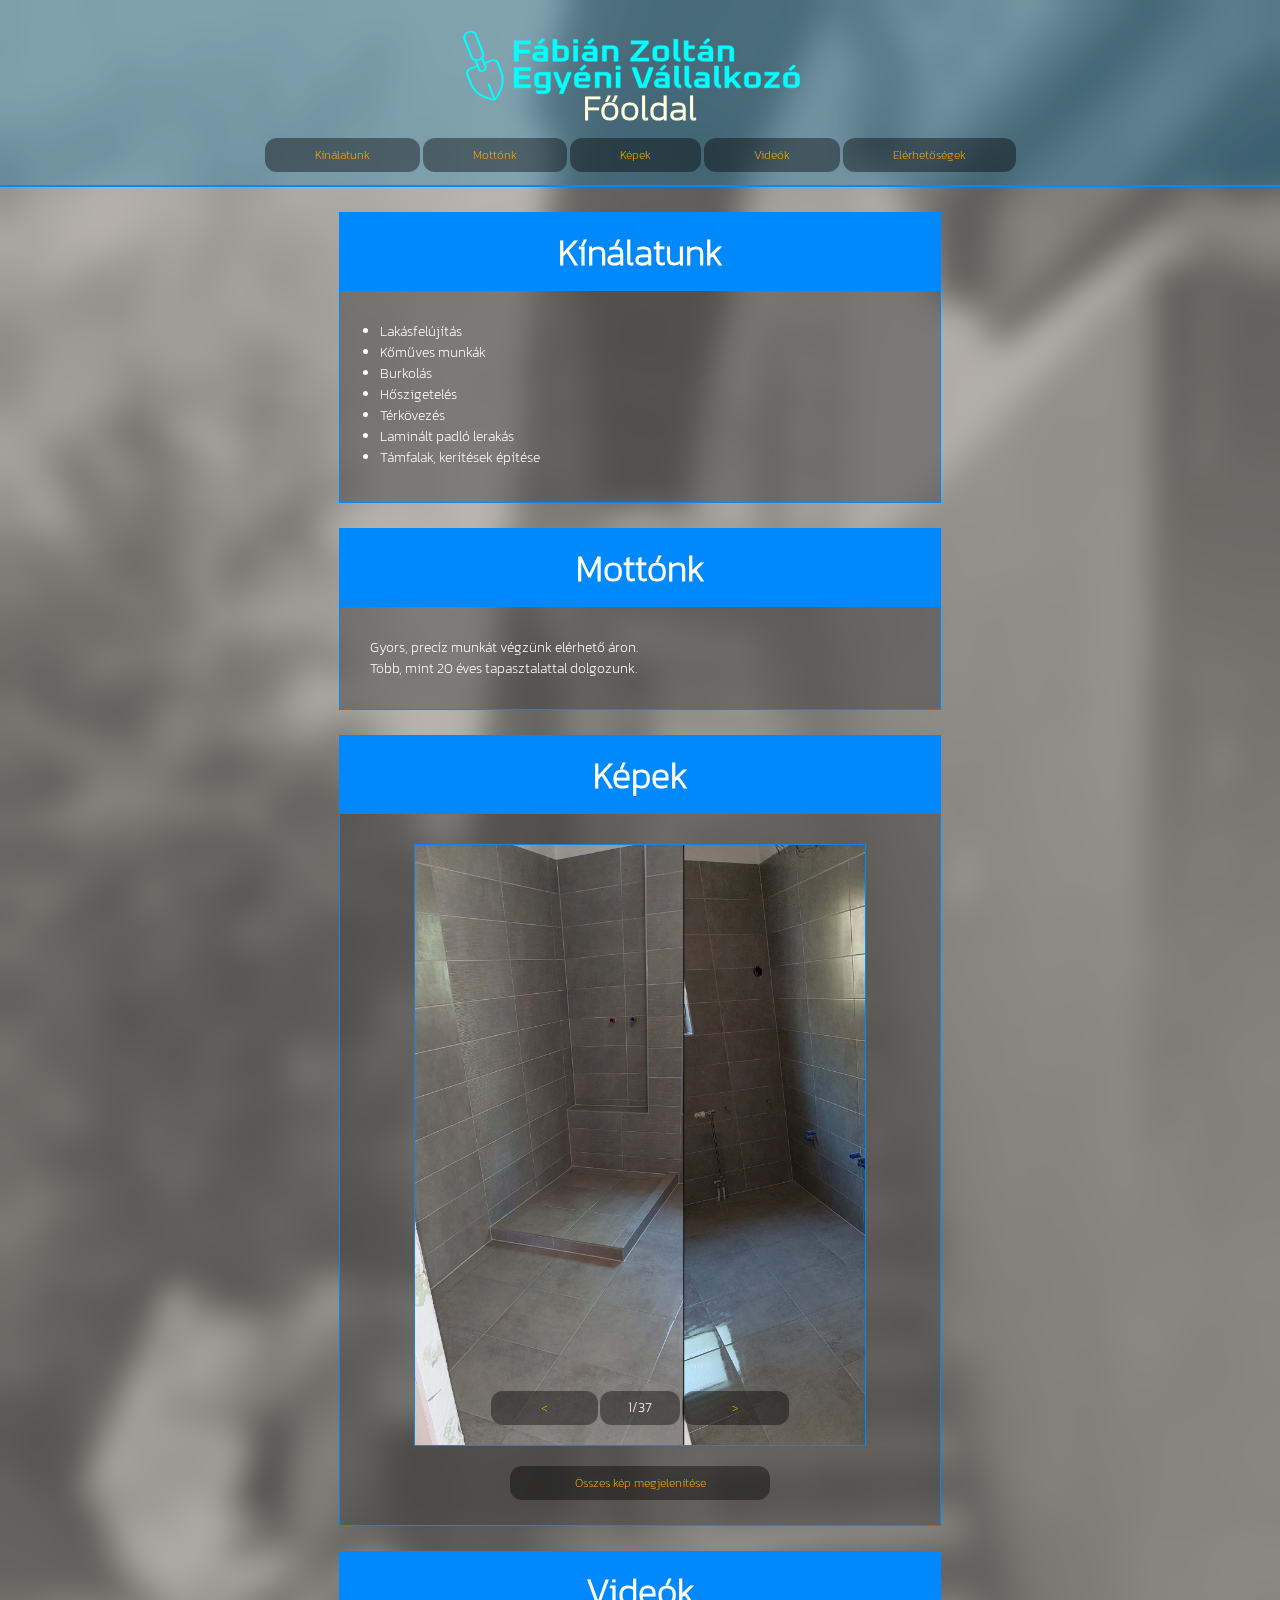
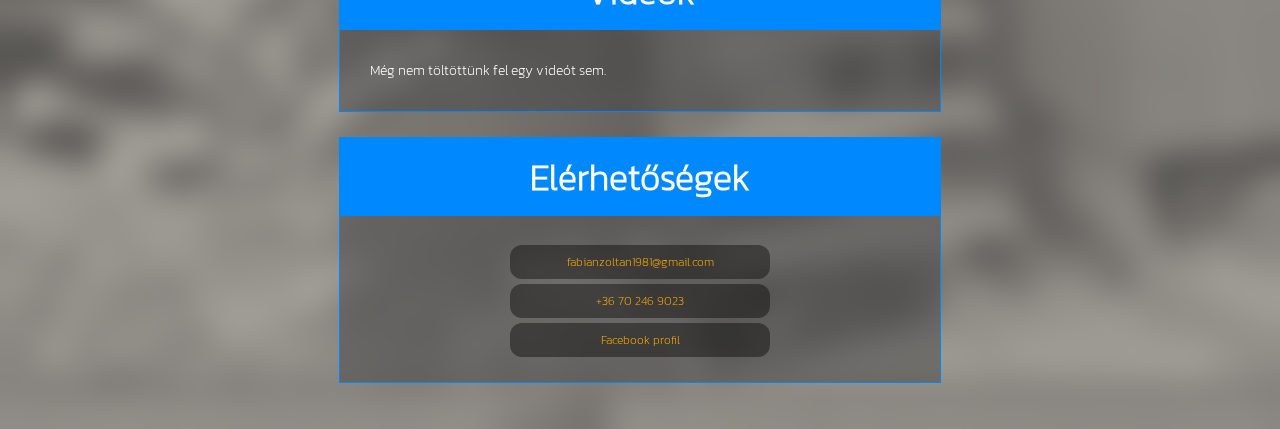
==== commit 982d52a6: "Update files" ====
--- a/index.html
+++ b/index.html
@@ -3,9 +3,9 @@
 <head>
     <meta charset="UTF-8">
     <meta name="viewport" content="width=device-width, initial-scale=1.0">
-    <link rel="stylesheet" href="styles.css">
+    <link rel="stylesheet" href="./styles.css">
     <link rel="icon" href="./icon.png" type="icon/png">
-    <script src="image-carousel.js"></script>
+    <script src="./image-carousel.js"></script>
     <title>Fábián Zoltán E.V. - Főoldal</title>
 </head>
 <body>
@@ -47,10 +47,10 @@
                     <button onclick="stepSlide(1);">&gt;</button>
                 </div>
                 <noscript>
-                    <div class="error">
-                        <img src="warning.svg" alt="Felkiáltójel Ikon" class="warning-sign">
-                        <p>Ez a képnézegető nem működik JavaScript nélkül</p>
-                    </div>
+                <div class="error">
+                    <img src="./warning.svg" alt="Felkiáltójel Ikon" class="warning-sign">
+                    <p>Ez a képnézegető nem működik JavaScript nélkül</p>
+                </div>
                 </noscript>
             </div>
             <a href="./images.html" class="fixed-width">Összes kép megjelenítése</a>
@@ -66,7 +66,7 @@
             <br>
             <a href="tel:+36702469023" class="fixed-width">+36&nbsp;70&nbsp;246&nbsp;9023</a>
             <br>
-            <a href="https://www.facebook.com/profile.php?id=61560239815582" target="_blank" class="fixed-width">Facebook profil</a>
+            <a href="https://www.facebook.com/profile.php?id=61560239815582" target="_blank" class="fixed-width">Facebook&nbsp;profil</a>
         </section>
         <!-- This is only because content was smaller than viewport and casued visual problems -->
         <div>&nbsp;</div>
--- a/styles.css
+++ b/styles.css
@@ -3,11 +3,6 @@
 @font-face {
     font-family: 'Kanit';
     src: url('./Kanit-ExtraLight.ttf') format('truetype');
-}
-
-@font-face {
-    font-family: 'Oxanium';
-    src: url('./Oxanium-ExtraBold.ttf') format('truetype');
 }
 
 :root {
@@ -83,7 +78,7 @@
 }
 
 h1 {
-    font-size: 50px;
+    font-size: 35px;
     margin: 0px;
     margin-top: -45px;
     color: #ffd;
@@ -102,6 +97,7 @@
 
 button,
 a {
+    cursor: pointer;
     background-color: rgba(0, 0, 0, 0.4);
     text-decoration: none;
     color: #fa0;
@@ -126,7 +122,8 @@
     width: 160px;
 }
 
-div#image-carousel {
+div#image-carousel,
+div#image-container > img {
     max-width: 450px;
     width: 90%;
     aspect-ratio: 0.75;
@@ -137,6 +134,7 @@
 
 div#carousel-controller {
     display: inline-table;
+    user-select: none;
     position: fixed;
     margin: auto;
     bottom: 100px;
@@ -168,7 +166,8 @@
     text-align: center;
     width: 100%;
     height: 100%;
-    background-color: rgba(255, 117, 0, 0.5);
+    aspect-ratio: 0.75;
+    background-color: rgba(255, 117, 0, 0.32);
 }
 
 section > ul {
@@ -187,7 +186,10 @@
 }
 
 img.warning-sign {
-    width: 60px;
+    width: 60px !important;
+    transform: translateX(-50%);
+    left: 50%;
+    display: inline-block;
     top: 20%;
     position: relative;
     top: 130px;
@@ -206,7 +208,7 @@
         margin-bottom: 0px;
     }
     h1 {
-        font-size: 30px;
+        font-size: 25px;
         margin-top: -30px;
         margin-left: 10px;
     }
@@ -221,7 +223,14 @@
 /* If screen width is smaller than 844px */
 @media only screen and (max-width: 844px) {
     nav > a {
-        padding: 8px;
+        padding: 8px 32px;
+    }
+}
+
+/* If screen width is smaller than 630px */
+@media only screen and (max-width: 630px) {
+    nav > a {
+        padding: 8px 12px;
     }
 }
 
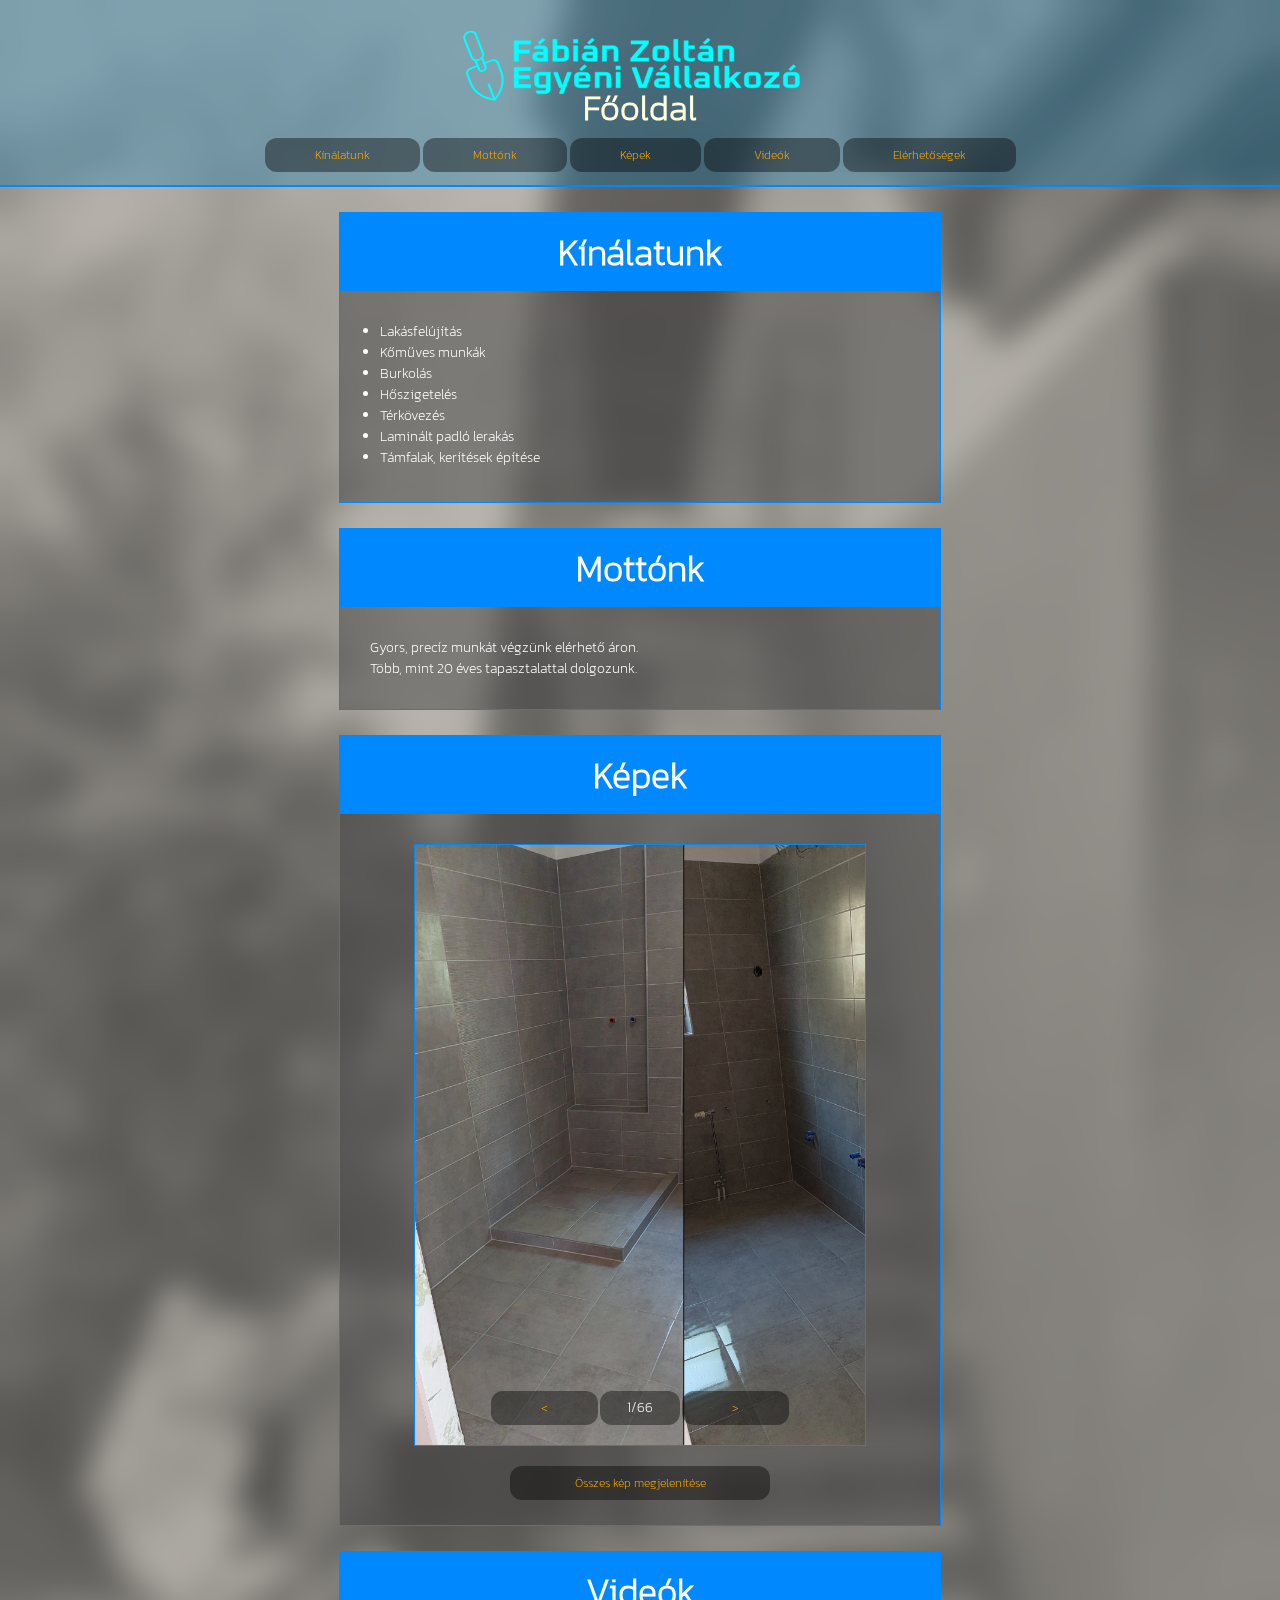
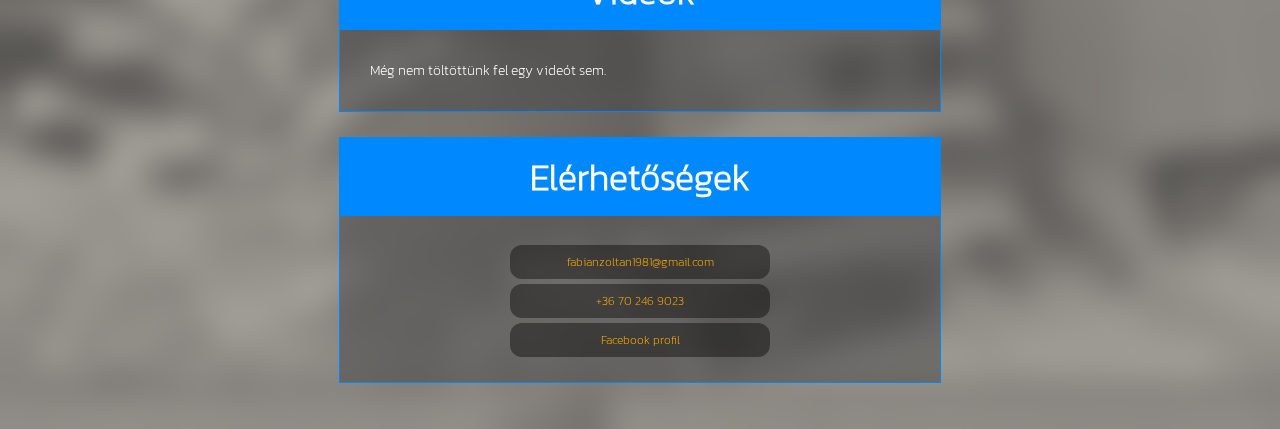
==== commit 71a76d54: "Update index.html" ====
--- a/index.html
+++ b/index.html
@@ -74,6 +74,10 @@
     <script>
         // Initialize the image carousel
         setupCarousel();
+        // Fix browsers sometimes skipping applying background filters
+        window.addEventListener("load", () => {
+            requestAnimationFrame(() => { document.body.style.filter += " "; });
+        });
     </script>
 </body>
-</html>+</html>
